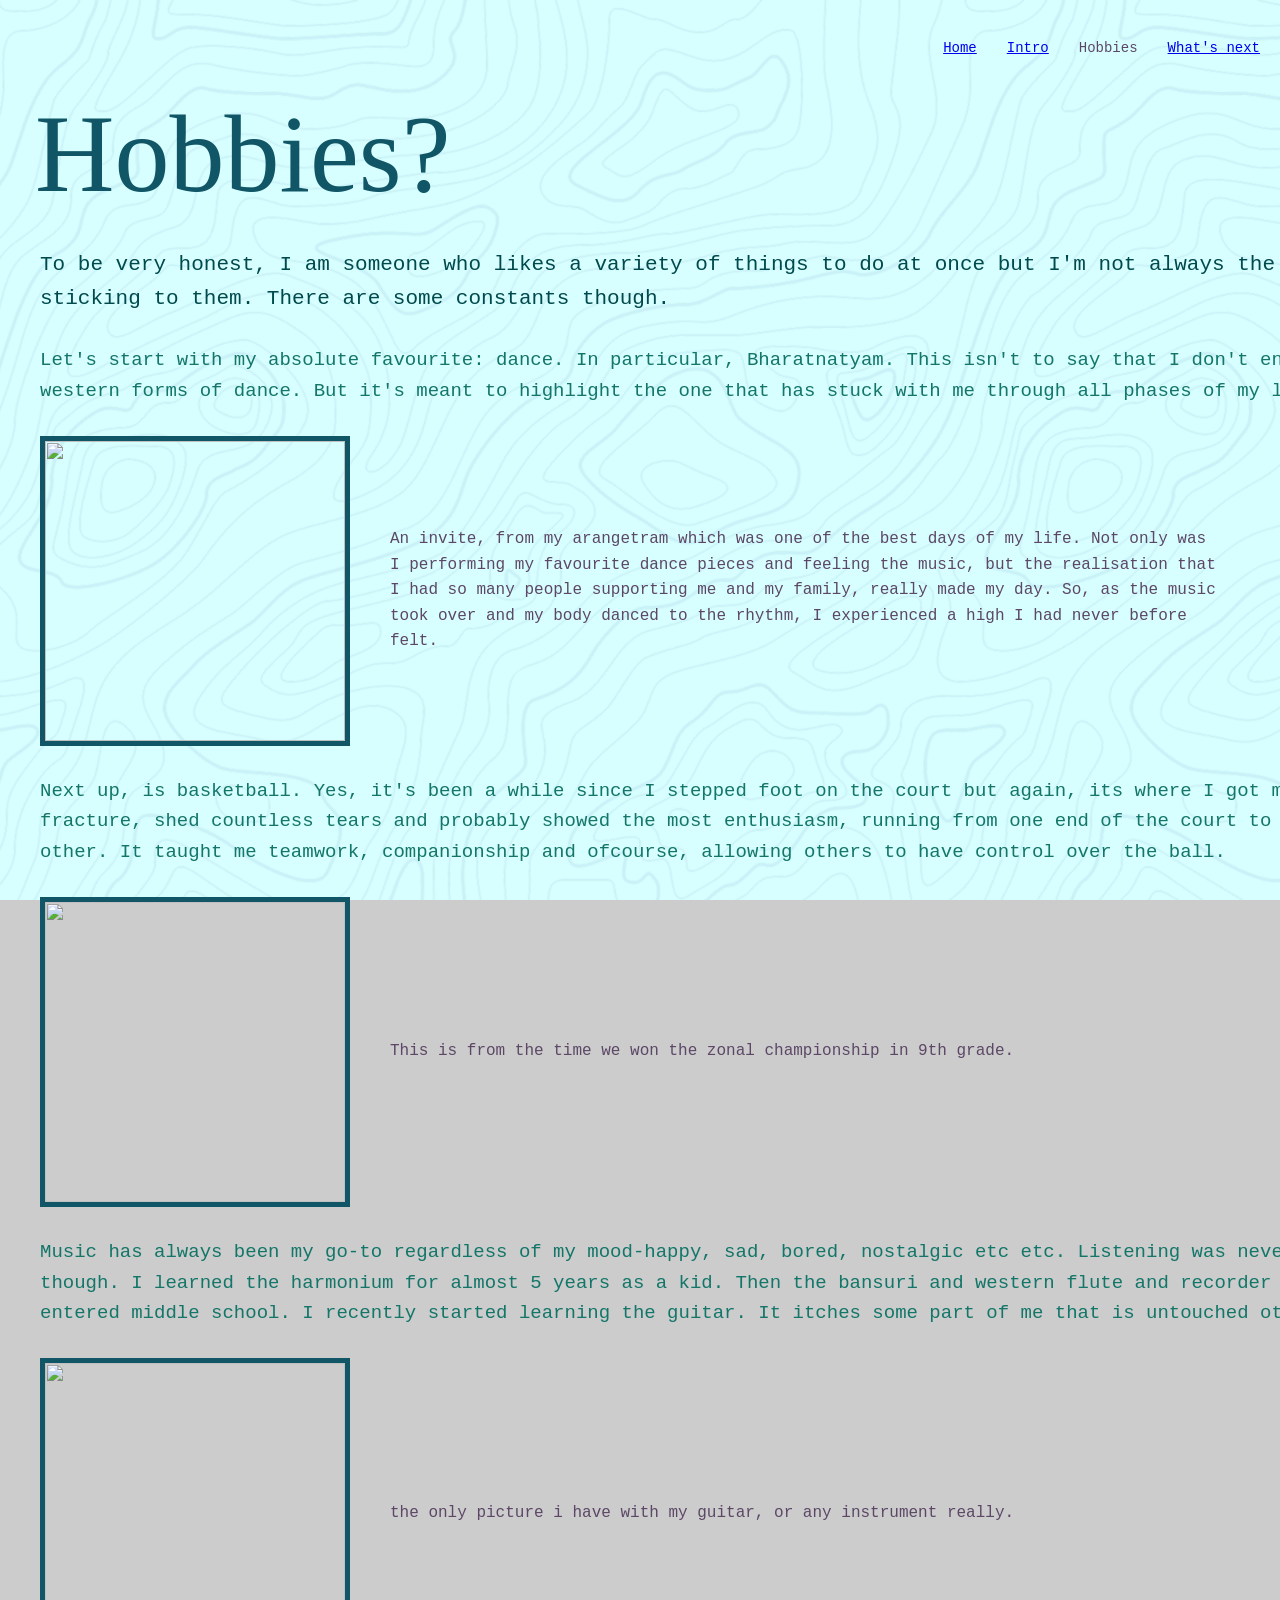
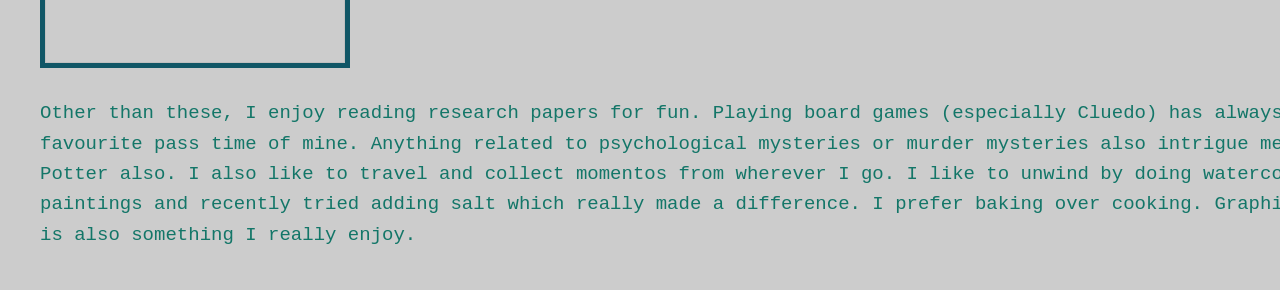
==== hobbies.html @ b52ce59c "Add files via upload" ====
<html>
    <head>
        <link rel="stylesheet" href="mbm_style.css">
        <title>Hobbies</title>
    </head>
    <body>
        <nav>
            <a href="index.html">Home</a>
            <a href="intro.html">Intro</a>
            <a>Hobbies</a>
            <a href="whatsnext.html">What's next</a>
        </nav>
        <h1 style width: 150px height: auto;>Hobbies?</h1>
        <h2>To be very honest, I am someone who likes a variety of things to do at once but I'm not always the best at sticking to them. There are some constants though.</h2>
        <h3>Let's start with my absolute favourite: dance. In particular, Bharatnatyam. This isn't to say that I don't enjoy western forms of dance. But it's meant to highlight the one that has stuck with me through all phases of my life.</h3>
        <div class="img2">
            <img src="../Documents/arangetram/invitefinal.jpg" class="dance" height="300px">
            <p>An invite, from my arangetram which was one of the best days of my life. Not only was I performing my favourite dance pieces and feeling the music, but the realisation that I had so many people supporting me and my family, really made my day. So, as the music took over and my body danced to the rhythm, I experienced a high I had never before felt.</p>
        </div>
        <h3>Next up, is basketball. Yes, it's been a while since I stepped foot on the court but again, its where I got my seconf fracture, shed countless tears and probably showed the most enthusiasm, running from one end of the court to the other. It taught me teamwork, companionship and ofcourse, allowing others to have control over the ball.</h3>
        <div class="img3">
            <img src="../Documents/pictures/bbfinals.jpeg" class="bb" height="300px">
            <p>This is from the time we won the zonal championship in 9th grade.</p>
        </div>
        <h3> Music has always been my go-to regardless of my mood-happy, sad, bored, nostalgic etc etc. Listening was never enough though. I learned the harmonium for almost 5 years as a kid. Then the bansuri and western flute and recorder as I entered middle school. I recently started learning the guitar. It itches some part of me that is untouched otherwise.</h3>
        <div class="img4">
            <img src="../Documents/pictures/guitar.jpeg" class="music" height="300px">
            <p> the only picture i have with my guitar, or any instrument really.</p>
        </div>
        <h3> Other than these, I enjoy reading research papers for fun. Playing board games (especially Cluedo) has always been a favourite pass time of mine. Anything related to psychological mysteries or murder mysteries also intrigue me. Harry Potter also. I also like to travel and collect momentos from wherever I go. I like to unwind by doing watercolour paintings and recently tried adding salt which really made a difference. I prefer baking over cooking. Graphic design is also something I really enjoy.</h3>
    </body>
</html>
---- mbm_style.css ----
p {
  margin:10px;
  padding:10px;
  width: 1350px;
  font-size: 16px;
  line-height: 1.6;
}
h1 {
    color: #105666;
    font-family: serif;
    font-size: 110px;
    font-weight: normal;
    margin: 5px;
    padding:10px;
}
h2{
  color: #004A4D;
  margin:10px;
  padding:10px;
  width: 1350px;
  font-size: 21px;
  line-height: 1.6;
  font-weight:normal;
}
h3{
  color: #137668;
  margin:10px;
  padding:10px;
  width: 1350px;
  font-size: 19px;
  line-height: 1.6;
  font-weight:normal;
}
body{
    padding:10px;
    margin: 10px;
    font-family: monospace;
    color: #5c4766;
    background-color: #d8ffff;
     background: #cccccc url('bg.png') no-repeat center/cover fixed;
}
div{
    padding:10px;
    margin:10px;
}
nav {
  display: flex;
  justify-content: flex-end; 
  gap: 30px;
  padding: 20px 0;           
  width: 100%;
}
nav a {
  font-size: 14px;
}
.img1{
    display: flex;
    align-items: center; 
    gap: 20px; 
}
.me {
    border: 5px solid #105666;          
}
.img2{
    display: flex;
    align-items: center; 
    gap: 20px;  
}
.dance {
    border: 5px solid #105666;             
}
.img3{
    display: flex;
    align-items: center;
    gap:20px;
}
.bb{
    border: 5px solid #105666;    
}
.img4{
    display: flex;
    align-items:center;
    gap:20px;
}
.music{
    border: 5px solid #105666;    
}
.img5{
    display: flex;
    align-items: center;
    gap:20px;
}
.design{
    border: 5px solid #105666;  
}
.video{
  display: flex;
  justify-content: center;
  align-items: center;    
  min-height: 100vh;
  margin-top:-200px;
}
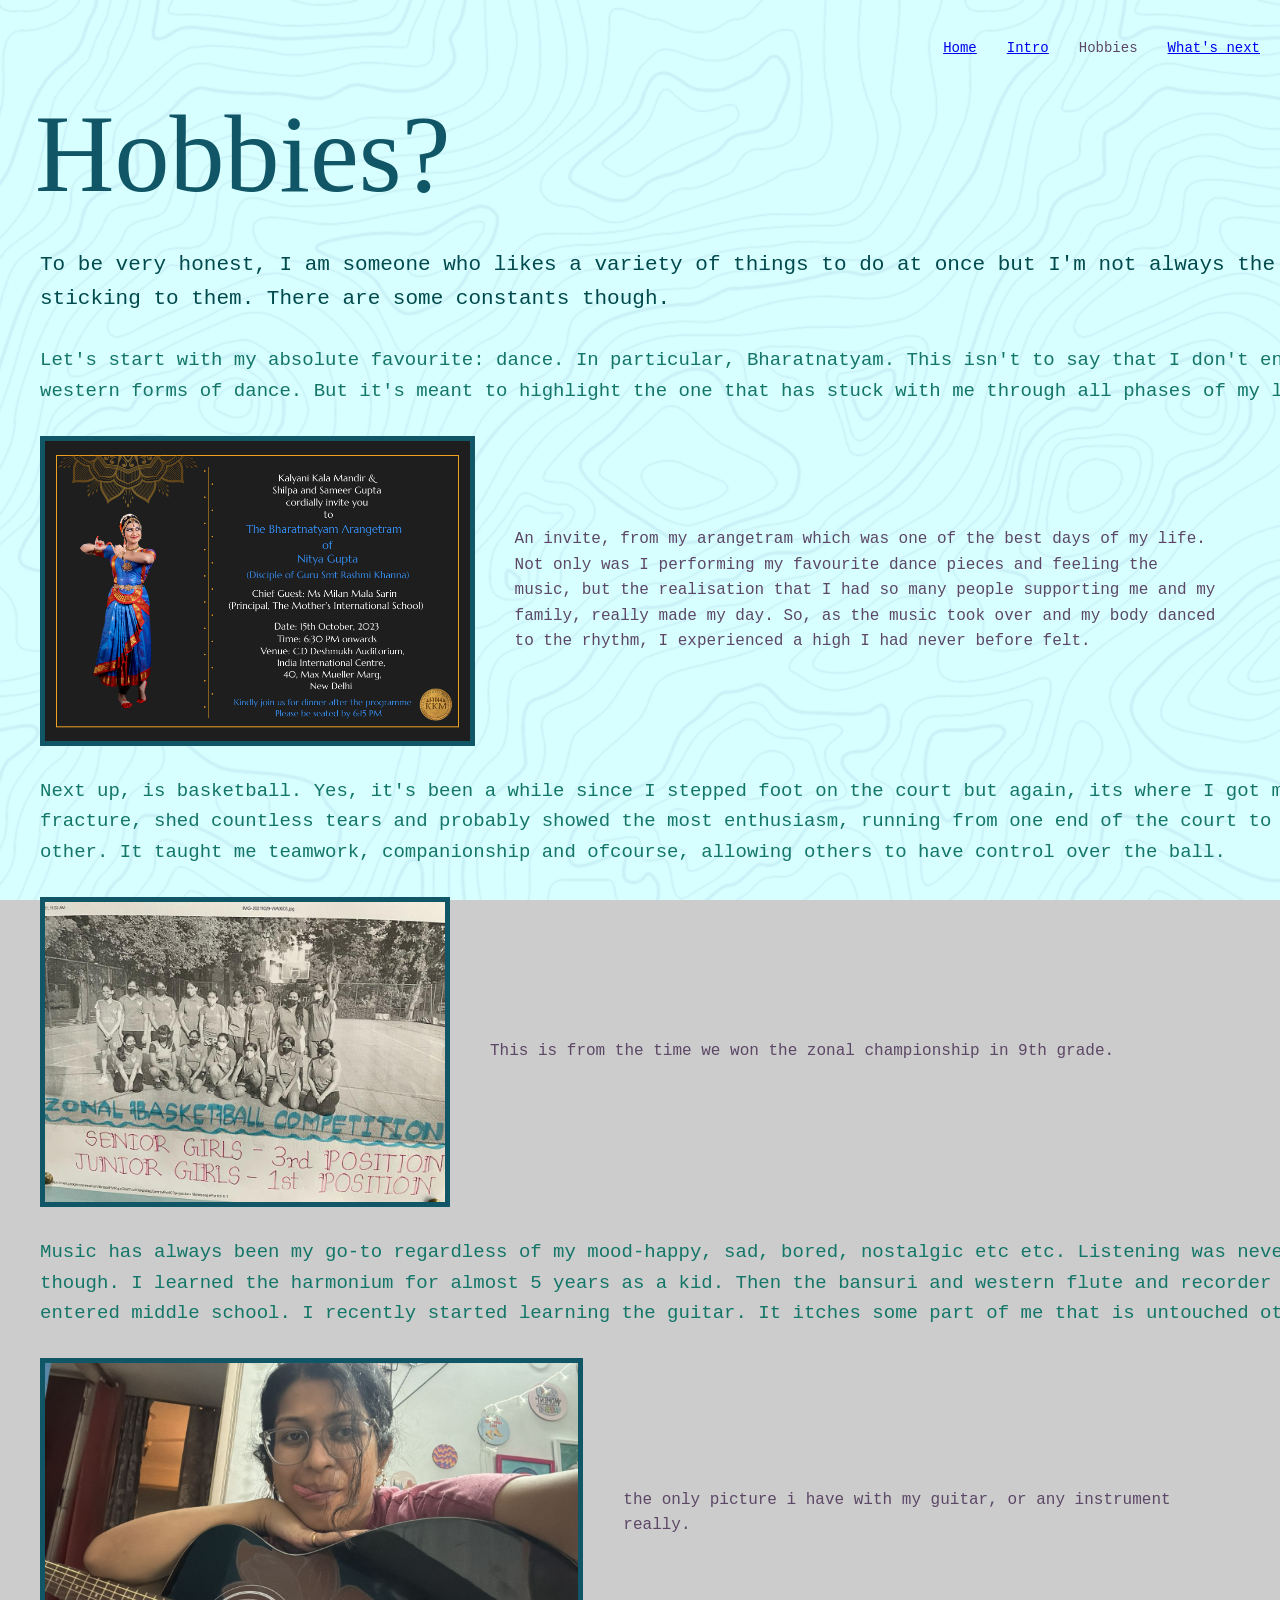
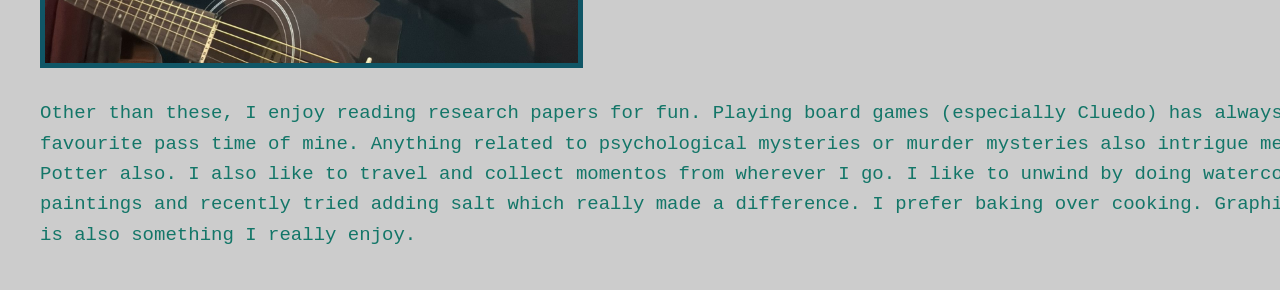
==== commit 1a9bf6a7: "Update hobbies.html" ====
--- a/hobbies.html
+++ b/hobbies.html
@@ -14,19 +14,19 @@
         <h2>To be very honest, I am someone who likes a variety of things to do at once but I'm not always the best at sticking to them. There are some constants though.</h2>
         <h3>Let's start with my absolute favourite: dance. In particular, Bharatnatyam. This isn't to say that I don't enjoy western forms of dance. But it's meant to highlight the one that has stuck with me through all phases of my life.</h3>
         <div class="img2">
-            <img src="../Documents/arangetram/invitefinal.jpg" class="dance" height="300px">
+            <img src="invitefinal.jpg" class="dance" height="300px">
             <p>An invite, from my arangetram which was one of the best days of my life. Not only was I performing my favourite dance pieces and feeling the music, but the realisation that I had so many people supporting me and my family, really made my day. So, as the music took over and my body danced to the rhythm, I experienced a high I had never before felt.</p>
         </div>
         <h3>Next up, is basketball. Yes, it's been a while since I stepped foot on the court but again, its where I got my seconf fracture, shed countless tears and probably showed the most enthusiasm, running from one end of the court to the other. It taught me teamwork, companionship and ofcourse, allowing others to have control over the ball.</h3>
         <div class="img3">
-            <img src="../Documents/pictures/bbfinals.jpeg" class="bb" height="300px">
+            <img src="bbfinals.jpeg" class="bb" height="300px">
             <p>This is from the time we won the zonal championship in 9th grade.</p>
         </div>
         <h3> Music has always been my go-to regardless of my mood-happy, sad, bored, nostalgic etc etc. Listening was never enough though. I learned the harmonium for almost 5 years as a kid. Then the bansuri and western flute and recorder as I entered middle school. I recently started learning the guitar. It itches some part of me that is untouched otherwise.</h3>
         <div class="img4">
-            <img src="../Documents/pictures/guitar.jpeg" class="music" height="300px">
+            <img src="guitar.jpeg" class="music" height="300px">
             <p> the only picture i have with my guitar, or any instrument really.</p>
         </div>
         <h3> Other than these, I enjoy reading research papers for fun. Playing board games (especially Cluedo) has always been a favourite pass time of mine. Anything related to psychological mysteries or murder mysteries also intrigue me. Harry Potter also. I also like to travel and collect momentos from wherever I go. I like to unwind by doing watercolour paintings and recently tried adding salt which really made a difference. I prefer baking over cooking. Graphic design is also something I really enjoy.</h3>
     </body>
-</html>+</html>
